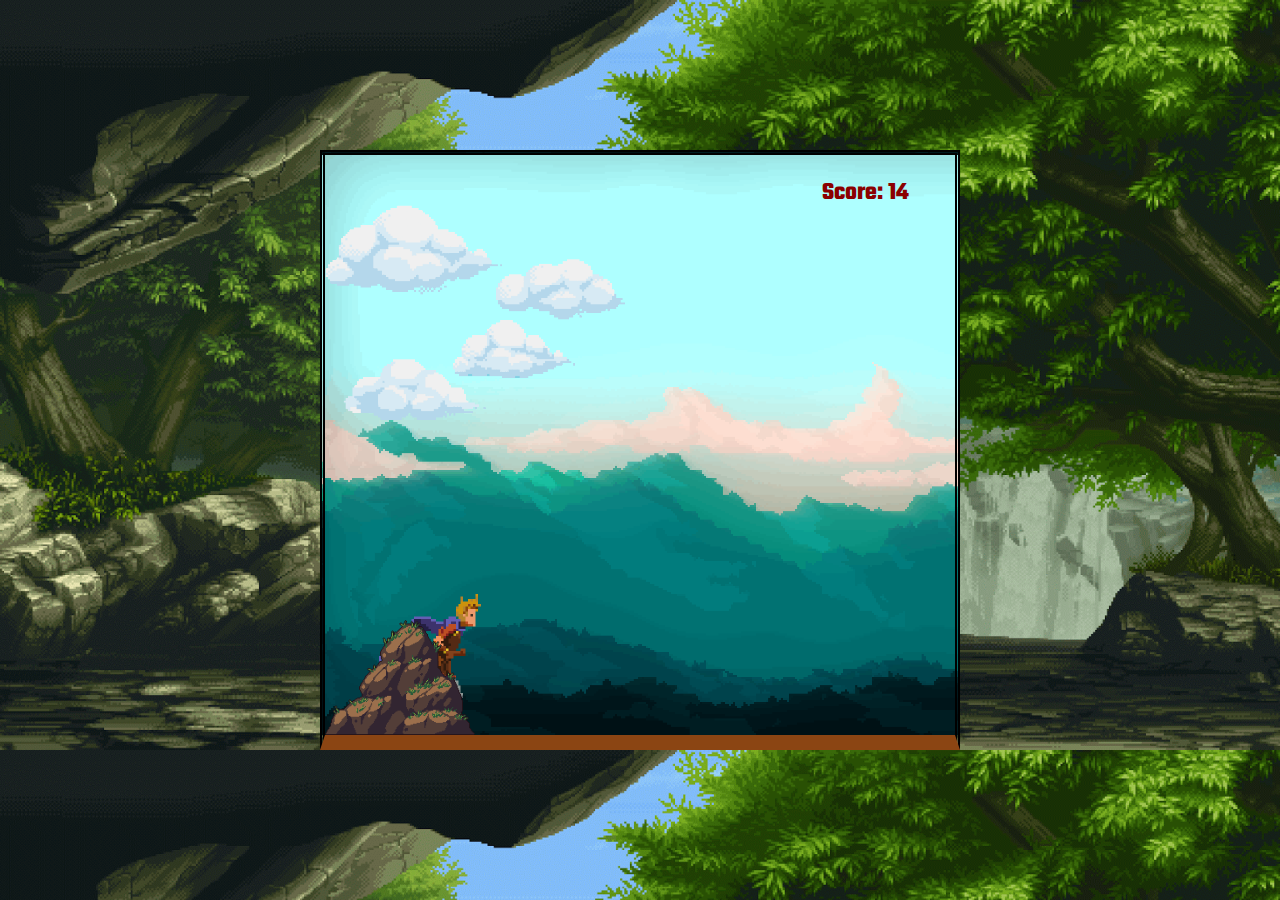
==== game.html @ 892080a2 "Criada a página inicial com o botao Start, incluido um background para a pagina principal" ====
<!DOCTYPE html>
<html lang="en" onclick="jump()">

<head>
  <meta charset="UTF-8">
  <meta http-equiv="X-UA-Compatible" content="IE=edge">
  <meta name="viewport" content="width=device-width, initial-scale=1.0">
  <script src="./script.js" defer></script>
  <link rel="stylesheet" href="./css/style.css">
  <title>Last Fantasy</title>
</head>

<body class="background-color">
  <div class="the-game">
    <div id="game-score">
      <div id="score"></div>
    </div>
    <img src="./images/Clouds/clouds.png" alt="" class="clouds">
    <img src="./images/Main-Character/Hero.gif" alt="" id="hero">
    <img src="./images/Trouble/middle_lane_rock1_1.png" alt="" id="rock">
  </div>

  <script src="./script.js"></script>
</body>

</html>
---- css/style.css ----
@import url("https://fonts.googleapis.com/css2?family=Teko:wght@700&display=swap");
* {
  margin: 0;
  padding: 0;
  box-sizing: border-box;
}

.the-game {
  width: 50%;
  height: 600px;
  border: double 5px black;
  border-bottom: 15px solid saddlebrown;
  margin: auto;
  margin-top: 150px;
  position: relative;
  overflow: hidden;
  background-image: url(../images/background/thibault-dupre-landscapev3hd.gif);
  background-size: cover;
}

#rock {
  position: absolute;
  bottom: 0;
  width: 150px;
  animation: rock-animation 2s infinite linear;
}

#hero {
  width: 200px;
  position: absolute;
  bottom: 0px;
}

.clouds {
  position: absolute;
  padding-top: 20px;
  width: 300px;
  animation: clouds-animation 20s infinite linear;
}

.jump {
  animation: jump 500ms ease-out;
}

#game-score {
  text-align: center;
}

#score {
  background: transparent;
  font-family: "Teko";
  font-weight: bold;
  color: darkred;
  width: 180px;
  height: 30px;
  padding-top: 20px;
  margin: 0 auto;
  margin-right: 0;
  font-size: 25px;
}

.background {
  background-color: #764012;
  color: wheat;
}

.background-color {
  background-image: url(../images/background/desktop-1600x900.gif);
  background-size: cover;
}

.title {
  padding-top: 50px;
  display: flex;
  justify-content: center;
  align-items: center;
}

#start {
  background-color: goldenrod;
  font-family: "Teko";
  color: whitesmoke;
  padding: 10px;
  border-radius: 15px;
  position: fixed;
  top: 50%;
  left: 50%;
  margin-top: -100px;
  margin-left: -100px;
  width: 250px;
  height: 80px;
  text-align: center;
  cursor: pointer;
  font-size: 30px;
}

#start a {
  border: 3px solid white;
  color: black;
  text-decoration: none;
  padding: 10px;
  border-radius: 15px;
  cursor: pointer;
  display: block;
  width: 200px;
  text-align: center;
  display: inline-block;
}

#start:hover {
  background-color: white;
  color: goldenrod;
  padding: 10px;
  border: 3px solid black;
  border-radius: 15px;
}

.HowToPlay {
  background-color: green;
  border: 5px double black;
  font-family: "Teko";
  font-size: 30px;
  margin-top: 15%;
  margin-left: 36%;
  width: 600px;
  height: 150px;
  text-align: center;
  display: flex;
  justify-content: center;
  align-items: center;
}

@keyframes rock-animation {
  from {
    right: -200px;
  }
  to {
    right: 100%;
  }
}
@keyframes jump {
  0% {
    bottom: 0;
  }
  40% {
    bottom: 150px;
  }
  50% {
    bottom: 150px;
  }
  60% {
    bottom: 150px;
  }
  100% {
    bottom: 0;
  }
}
@keyframes clouds-animation {
  from {
    right: -300px;
  }
  to {
    right: 100%;
  }
}

/*# sourceMappingURL=style.css.map */
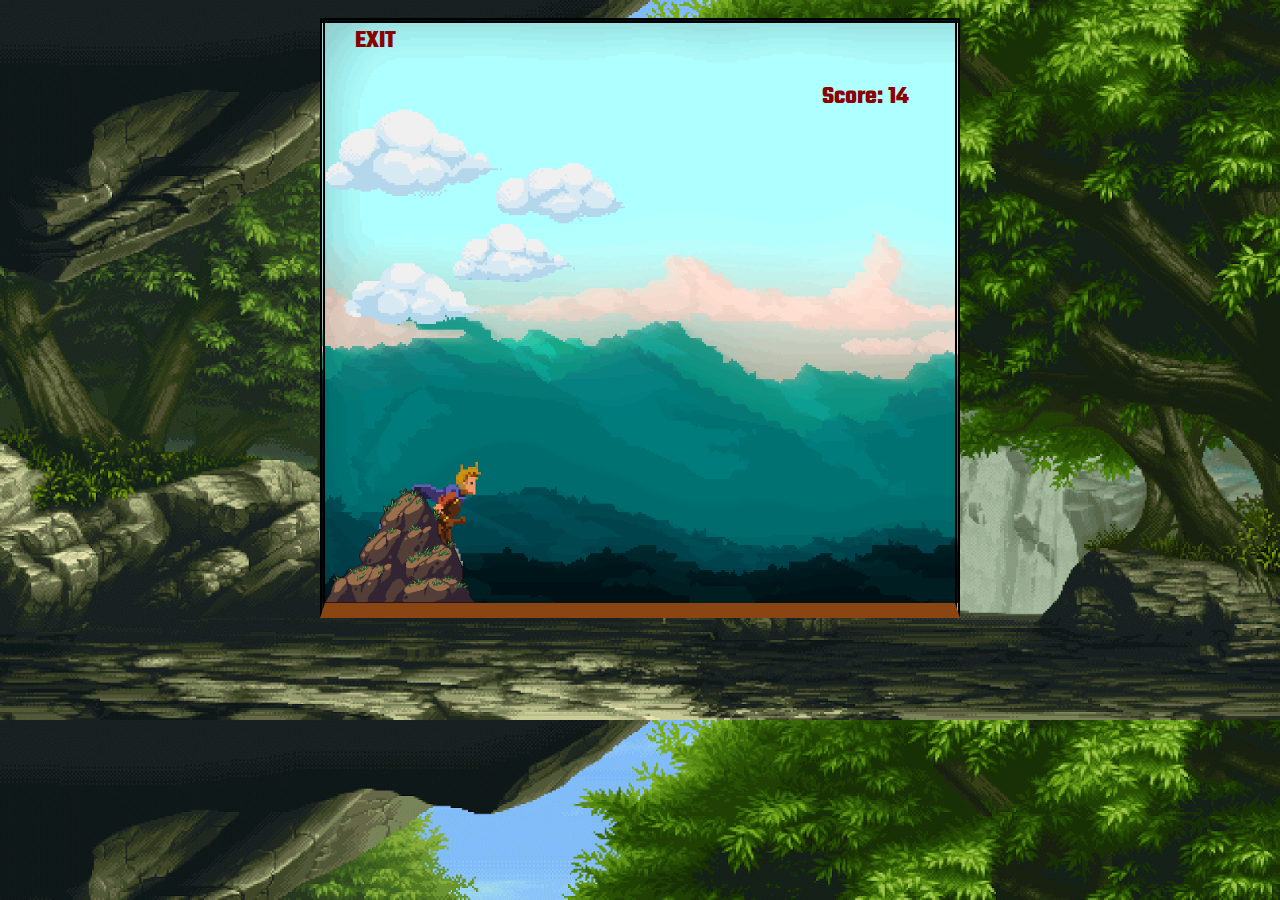
==== commit ce8298e4: "Inseri o botão EXIT, que ao clicar você volta para a pagina inicial, incluido o readme com as devida" ====
--- a/game.html
+++ b/game.html
@@ -12,6 +12,9 @@
 
 <body class="background-color">
   <div class="the-game">
+    <div id="exit">
+      <a href="./index.html" class="exit">EXIT</a>
+    </div>
     <div id="game-score">
       <div id="score"></div>
     </div>
--- a/css/style.css
+++ b/css/style.css
@@ -11,7 +11,7 @@
   border: double 5px black;
   border-bottom: 15px solid saddlebrown;
   margin: auto;
-  margin-top: 150px;
+  margin-top: 18px;
   position: relative;
   overflow: hidden;
   background-image: url(../images/background/thibault-dupre-landscapev3hd.gif);
@@ -85,13 +85,16 @@
   position: fixed;
   top: 50%;
   left: 50%;
-  margin-top: -100px;
+  margin-top: -3%;
   margin-left: -100px;
   width: 250px;
   height: 80px;
   text-align: center;
   cursor: pointer;
   font-size: 30px;
+  display: flex;
+  align-items: center;
+  justify-content: center;
 }
 
 #start a {
@@ -120,14 +123,37 @@
   border: 5px double black;
   font-family: "Teko";
   font-size: 30px;
-  margin-top: 15%;
-  margin-left: 36%;
+  margin-top: 20%;
+  margin-left: 35%;
   width: 600px;
-  height: 150px;
+  height: 200px;
   text-align: center;
   display: flex;
   justify-content: center;
   align-items: center;
+}
+
+#exit {
+  text-align: center;
+  width: 100px;
+}
+
+.exit {
+  background: transparent;
+  font-family: "Teko";
+  font-weight: bold;
+  color: darkred;
+  width: 180px;
+  height: 30px;
+  padding-top: 20px;
+  margin: 0 auto;
+  margin-left: 0;
+  font-size: 25px;
+  text-decoration: none;
+}
+
+.exit:hover {
+  color: white;
 }
 
 @keyframes rock-animation {
@@ -143,13 +169,13 @@
     bottom: 0;
   }
   40% {
-    bottom: 150px;
+    bottom: 160px;
   }
   50% {
-    bottom: 150px;
+    bottom: 160px;
   }
   60% {
-    bottom: 150px;
+    bottom: 160px;
   }
   100% {
     bottom: 0;
